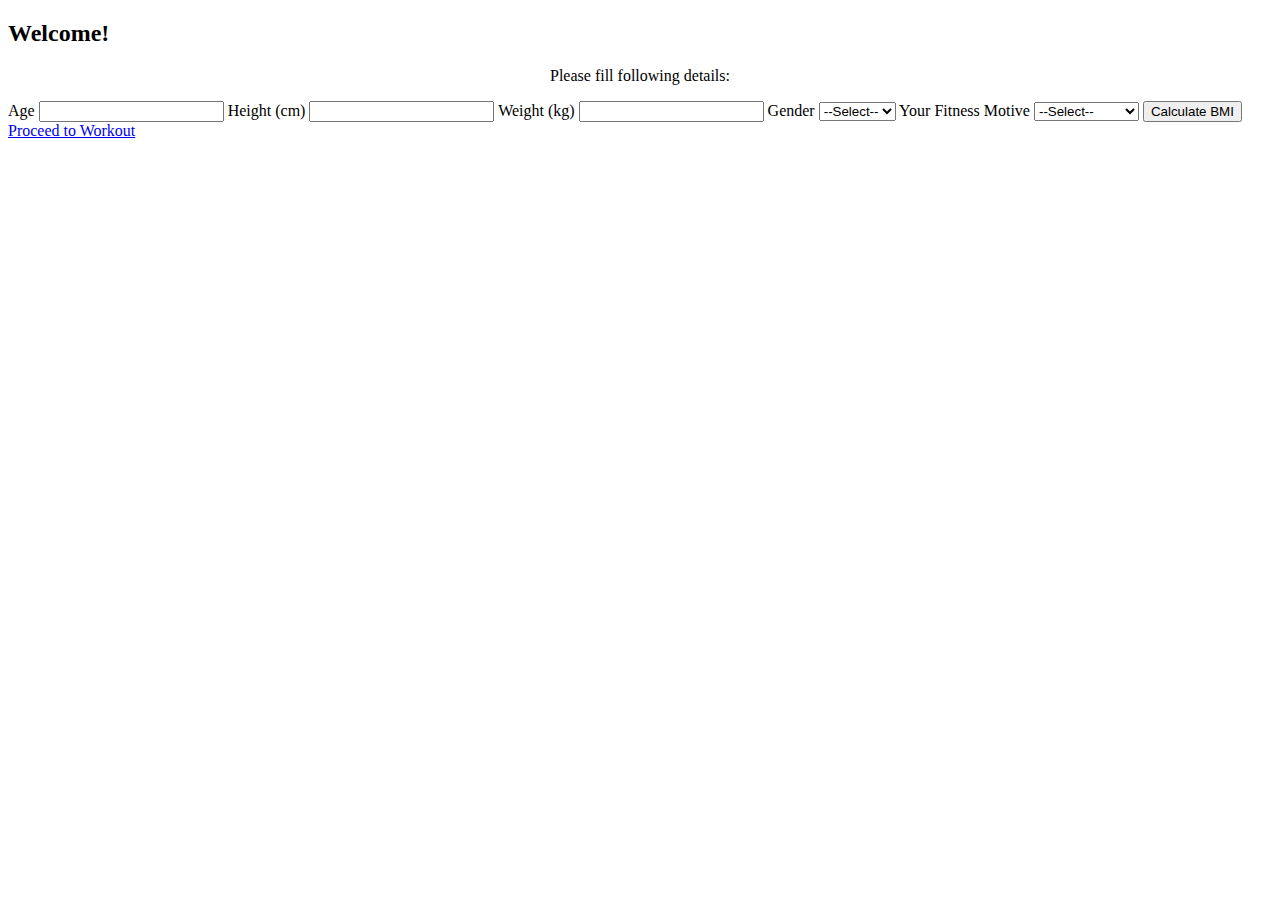
==== index.html @ 1adb92f5 "Added Home Page" ====
<!DOCTYPE html>
<html lang="en">
<head>
  <meta charset="UTF-8">
  <meta name="viewport" content="width=device-width, initial-scale=1">
  <title>Wellness Wizard</title>
  <link rel="stylesheet" href="style.css">
</head>
<body>
<div class="container">
  <h2>Welcome!</h2>
  <p style="text-align: center; ">Please fill following details:</p>
  <form id="bmiForm">
    <label for="age">Age</label>
    <input type="number" id="age" required>

    <label for="height">Height (cm)</label>
    <input type="number" id="height" required>

    <label for="weight">Weight (kg)</label>
    <input type="number" id="weight" required>

    <label for="gender">Gender</label>
    <select id="gender" required>
      <option value="">--Select--</option>
      <option value="male">Male</option>
      <option value="female">Female</option>
      <option value="other">Other</option>
    </select>

    <label for="motive">Your Fitness Motive</label>
    <select id="motive">
      <option value="">--Select--</option>
      <option value="weight loss">Weight Loss</option>
      <option value="muscle gain">Muscle Gain</option>
      <option value="stamina">Build Stamina</option>
    </select>


    <button type="submit">Calculate BMI</button>

    <div class="result" id="bmiResult"></div>

    <div class="workout-link" id="workoutLink">
      <a href="workout.html">Proceed to Workout</a> <!--Place the link for workout page here-->
    </div>
  </form>
</div>

</body>
</html>
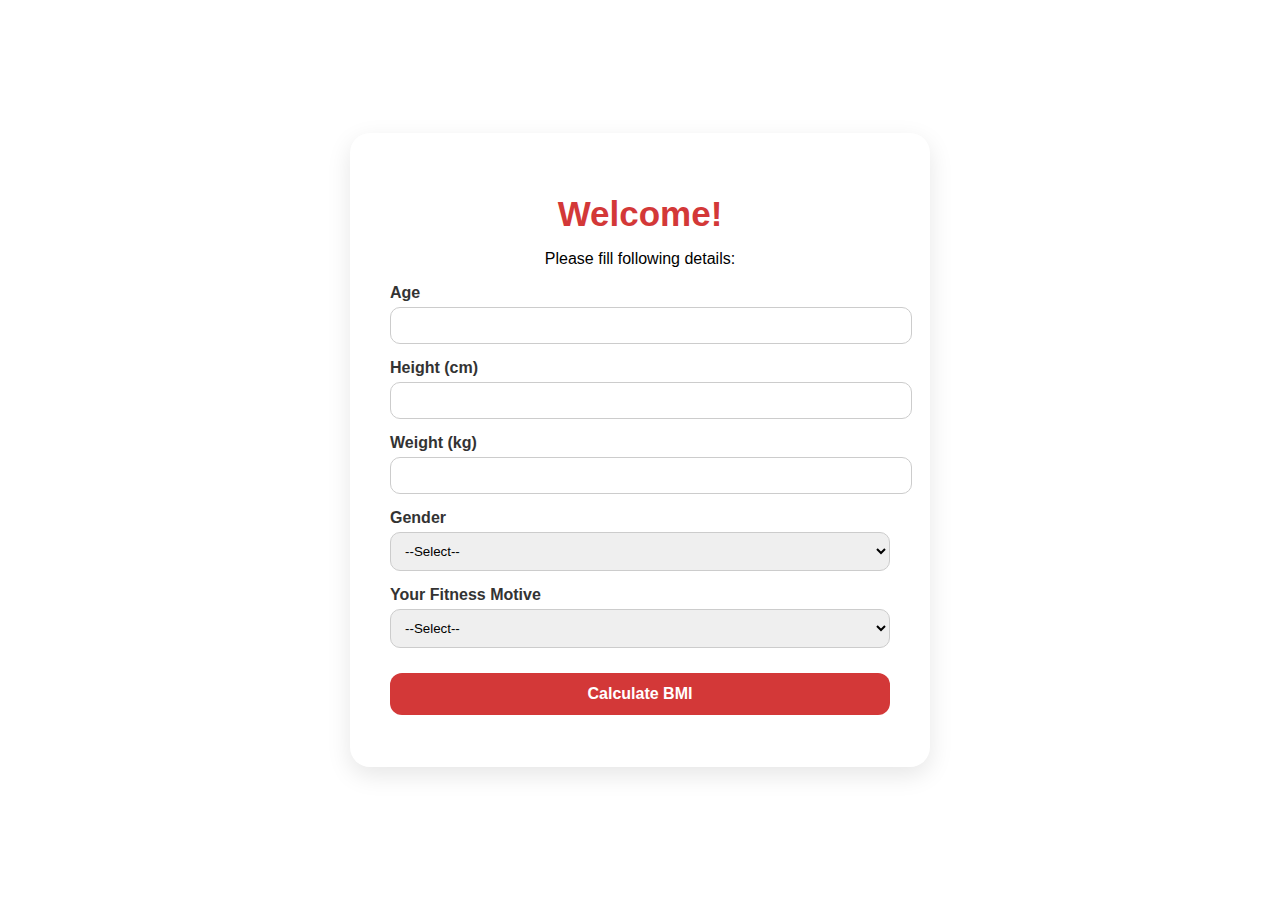
==== commit c233a472: "Added Functionality to Home page" ====
--- a/index.html
+++ b/index.html
@@ -46,6 +46,7 @@
     </div>
   </form>
 </div>
+<script src="script.java"></script>
 
 </body>
 </html>
--- a/style.css
+++ b/style.css
@@ -0,0 +1,87 @@
+body {
+    font-family: Arial, Helvetica, sans-serif;
+    background-image: url(https://i.pinimg.com/736x/87/87/71/87877173a22c8e5fd58ad815d8b233df.jpg);
+    margin: 0;
+    padding: 0;
+    display: flex;
+    justify-content: center;
+    align-items: center;
+    min-height: 100vh;
+  }
+
+  .container {
+    background: #fff;
+    padding: 2rem 2.5rem;
+    border-radius: 20px;
+    box-shadow: 0 8px 25px rgba(0, 0, 0, 0.1);
+    max-width: 500px;
+    width: 100%;
+  }
+
+  h2 {
+    text-align: center;
+    color: rgb(211, 56, 56);
+    font-size: 35px;
+    margin-bottom: 1rem;
+  }
+
+  label {
+    display: block;
+    margin-top: 15px;
+    font-weight: 600;
+    color: #333;
+  }
+
+  input, select {
+    width: 100%;
+    padding: 10px;
+    margin-top: 5px;
+    border: 1px solid #ccc;
+    border-radius: 10px;
+    outline: none;
+  }
+
+  button {
+    margin-top: 25px;
+    width: 100%;
+    padding: 12px;
+    background-color: rgb(211, 56, 56);
+    border: none;
+    border-radius: 12px;
+    color: white;
+    font-weight: bold;
+    font-size: 1rem;
+    cursor: pointer;
+    transition: background-color 0.3s;
+  }
+
+  button:hover {
+    background-color:rgb(225, 80, 80);
+  } 
+
+  .result {
+    margin-top: 20px;
+    text-align: center;
+    font-size: 1.1rem;
+    color: #2c3e50;
+    font-weight: bold;
+  }
+
+  .workout-link {
+    display: none;
+    margin-top: 15px;
+    text-align: center;
+  }
+
+  .workout-link a {
+    background-color: #3498db;
+    padding: 10px 20px;
+    border-radius: 10px;
+    color: white;
+    text-decoration: none;
+    font-weight: bold;
+  }
+
+  .workout-link a:hover {
+    background-color: #2980b9;
+  }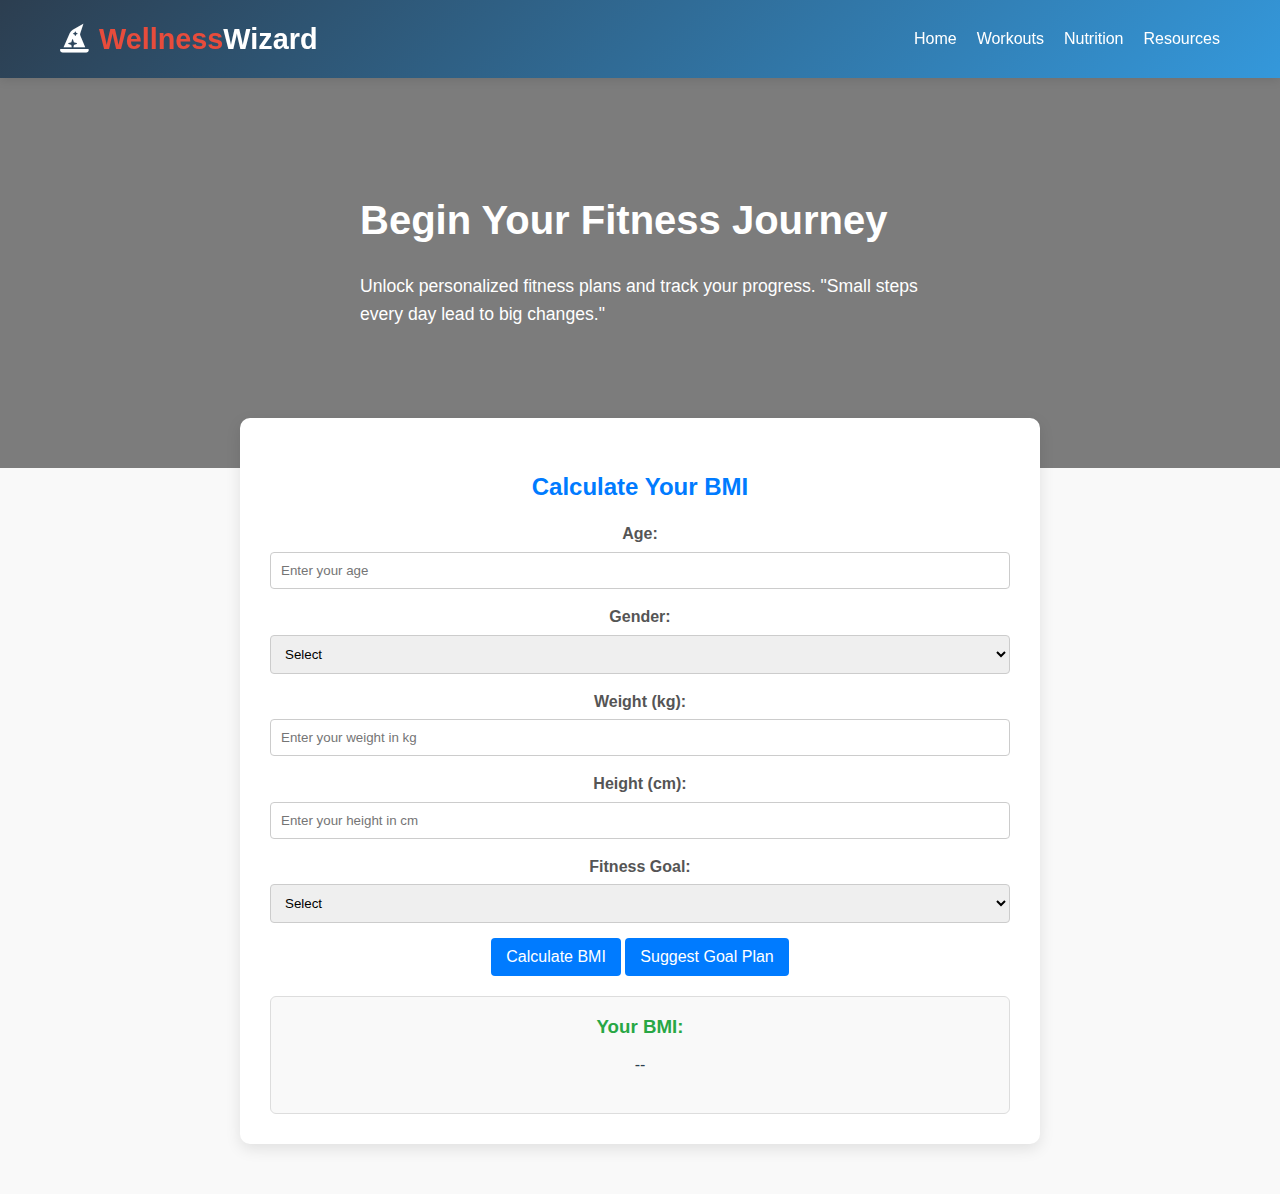
==== commit 10fc1eb9: "debugged the home page and matched the styling acc to base website" ====
--- a/index.html
+++ b/index.html
@@ -1,52 +1,91 @@
 <!DOCTYPE html>
 <html lang="en">
 <head>
-  <meta charset="UTF-8">
-  <meta name="viewport" content="width=device-width, initial-scale=1">
-  <title>Wellness Wizard</title>
-  <link rel="stylesheet" href="style.css">
+    <meta charset="UTF-8">
+    <meta name="viewport" content="width=device-width, initial-scale=1.0">
+    <title>Wellness Wizard | Fitness Maintenance</title>
+    <link rel="stylesheet" href="style.css">
+    <link rel="stylesheet" href="https://cdnjs.cloudflare.com/ajax/libs/font-awesome/6.0.0-beta3/css/all.min.css">
 </head>
 <body>
-<div class="container">
-  <h2>Welcome!</h2>
-  <p style="text-align: center; ">Please fill following details:</p>
-  <form id="bmiForm">
-    <label for="age">Age</label>
-    <input type="number" id="age" required>
+    <header>
+        <div class="container header-container">
+            <div class="logo">
+                <i class="fas fa-hat-wizard"></i>
+                <span>Wellness</span> Wizard
+            </div>
+            <nav>
+                <ul>
+                    <li><a href="#home">Home</a></li>
+                    <li><a href="#workouts">Workouts</a></li>
+                    <li><a href="#nutrition">Nutrition</a></li>
+                    <li><a href="#resources">Resources</a></li>
+                </ul>
+            </nav>
+        </div>
+    </header>
 
-    <label for="height">Height (cm)</label>
-    <input type="number" id="height" required>
+    <section class="hero" id="home">
+        <div class="container hero-content">
+            <h1>Begin Your Fitness Journey</h1>
+            <p>Unlock personalized fitness plans and track your progress.
+                "Small steps every day lead to big changes."
+            </p>
+        </div>
+    </section>
 
-    <label for="weight">Weight (kg)</label>
-    <input type="number" id="weight" required>
+    
+    <div class="container">
+        <div class="status-card">
+            <div class="status-icon">
+                
+            </div>
+             <section class="bmi-calculator">
+             <h2>Calculate Your BMI</h2>
+             <form id="bmi-form">
+             <div class="input-group">
+                <label for="age">Age:</label>
+                <input type="number" id="age" name="age" min="10" placeholder="Enter your age">
+            </div>
+            <div class="input-group">
+                <label for="gender">Gender:</label>
+                <select id="gender" name="gender">
+                    <option value="">Select</option>
+                    <option value="male">Male</option>
+                    <option value="female">Female</option>
+                    <option value="other">Other</option>
+                </select>
+            </div>
+            <div class="input-group">
+                <label for="weight">Weight (kg):</label>
+                <input type="number" id="weight" name="weight" min="1" placeholder="Enter your weight in kg" required>
+            </div>
+            <div class="input-group">
+                <label for="height">Height (cm):</label>
+                <input type="number" id="height" name="height" min="1" placeholder="Enter your height in cm" required>
+            </div>
+            <div class="input-group">
+                <label for="fitness-goal">Fitness Goal:</label>
+                <select id="fitness-goal" name="fitness-goal">
+                    <option value="">Select</option>
+                    <option value="lose-weight">Lose Weight</option>
+                    <option value="gain-weight">Gain Weight</option>
+                    <option value="build-muscle">Build Muscle</option>
+            
+                </select>
+            </div>
+            <button type="button" onclick="calculateBMI()">Calculate BMI</button>
+            <button type="button" onclick="Suggest Goal Plan">Suggest Goal Plan</button>
+            
+        </form>
 
-    <label for="gender">Gender</label>
-    <select id="gender" required>
-      <option value="">--Select--</option>
-      <option value="male">Male</option>
-      <option value="female">Female</option>
-      <option value="other">Other</option>
-    </select>
-
-    <label for="motive">Your Fitness Motive</label>
-    <select id="motive">
-      <option value="">--Select--</option>
-      <option value="weight loss">Weight Loss</option>
-      <option value="muscle gain">Muscle Gain</option>
-      <option value="stamina">Build Stamina</option>
-    </select>
-
-
-    <button type="submit">Calculate BMI</button>
-
-    <div class="result" id="bmiResult"></div>
-
-    <div class="workout-link" id="workoutLink">
-      <a href="workout.html">Proceed to Workout</a> <!--Place the link for workout page here-->
-    </div>
-  </form>
-</div>
-<script src="script.java"></script>
-
+        <div id="bmi-result" class="result-section">
+            <h3>Your BMI:</h3>
+            <p id="bmi-value">--</p>
+            <p id="bmi-category"></p>
+        </div>
+    </section>
+</main>
+<script src="script.js"></script>
 </body>
-</html>
+</html>--- a/style.css
+++ b/style.css
@@ -1,87 +1,298 @@
+/* Global Styles */
+:root {
+  --primary-color: #2c3e50;
+  --secondary-color: #3498db;
+  --accent-color: #e74c3c;
+  --light-color: #ecf0f1;
+  --dark-color: #2c3e50;
+  --success-color: #27ae60;
+  --font-main: 'Segoe UI', Tahoma, Geneva, Verdana, sans-serif;
+}
+
+* {
+  margin: 0;
+  padding: 0;
+  box-sizing: border-box;
+}
+
 body {
-    font-family: Arial, Helvetica, sans-serif;
-    background-image: url(https://i.pinimg.com/736x/87/87/71/87877173a22c8e5fd58ad815d8b233df.jpg);
-    margin: 0;
-    padding: 0;
-    display: flex;
-    justify-content: center;
-    align-items: center;
-    min-height: 100vh;
-  }
-
-  .container {
-    background: #fff;
-    padding: 2rem 2.5rem;
-    border-radius: 20px;
-    box-shadow: 0 8px 25px rgba(0, 0, 0, 0.1);
-    max-width: 500px;
-    width: 100%;
-  }
-
-  h2 {
-    text-align: center;
-    color: rgb(211, 56, 56);
-    font-size: 35px;
-    margin-bottom: 1rem;
-  }
-
-  label {
-    display: block;
-    margin-top: 15px;
-    font-weight: 600;
-    color: #333;
-  }
-
-  input, select {
-    width: 100%;
-    padding: 10px;
-    margin-top: 5px;
-    border: 1px solid #ccc;
-    border-radius: 10px;
-    outline: none;
-  }
-
-  button {
-    margin-top: 25px;
-    width: 100%;
-    padding: 12px;
-    background-color: rgb(211, 56, 56);
-    border: none;
-    border-radius: 12px;
-    color: white;
-    font-weight: bold;
-    font-size: 1rem;
-    cursor: pointer;
-    transition: background-color 0.3s;
-  }
-
-  button:hover {
-    background-color:rgb(225, 80, 80);
-  } 
-
-  .result {
-    margin-top: 20px;
-    text-align: center;
-    font-size: 1.1rem;
-    color: #2c3e50;
-    font-weight: bold;
-  }
-
-  .workout-link {
-    display: none;
-    margin-top: 15px;
-    text-align: center;
-  }
-
-  .workout-link a {
-    background-color: #3498db;
-    padding: 10px 20px;
-    border-radius: 10px;
-    color: white;
-    text-decoration: none;
-    font-weight: bold;
-  }
-
-  .workout-link a:hover {
-    background-color: #2980b9;
-  }+  font-family: var(--font-main);
+  line-height: 1.6;
+  color: var(--dark-color);
+  background-color: #f9f9f9;
+}
+
+.container {
+  max-width: 1200px;
+  margin: 0 auto;
+  padding: 0 20px;
+}
+
+/* Header Styles */
+header {
+  background: linear-gradient(135deg, var(--primary-color), var(--secondary-color));
+  color: white;
+  padding: 1rem 0;
+  box-shadow: 0 2px 10px rgba(0, 0, 0, 0.1);
+  position: fixed;
+  width: 100%;
+  top: 0;
+  z-index: 1000;
+}
+
+.header-container {
+  display: flex;
+  justify-content: space-between;
+  align-items: center;
+}
+
+.logo {
+  font-size: 1.8rem;
+  font-weight: 700;
+  display: flex;
+  align-items: center;
+}
+
+.logo span {
+  color: var(--accent-color);
+}
+
+.logo i {
+  margin-right: 10px;
+}
+
+nav ul {
+  display: flex;
+  list-style: none;
+}
+
+nav ul li {
+  margin-left: 20px;
+}
+
+nav ul li a {
+  color: white;
+  text-decoration: none;
+  font-weight: 500;
+  transition: all 0.3s ease;
+}
+
+nav ul li a:hover {
+  color: var(--light-color);
+}
+
+/* Hero Section */
+.hero {
+  background: url('https://images.unsplash.com/photo-1571019613454-1cb2f99b2d8b?ixlib=rb-1.2.1&auto=format&fit=crop&w=1350&q=80') no-repeat center center/cover;
+  height: 400px;
+  display: flex;
+  align-items: center;
+  position: relative;
+  margin-top: 68px; /* To account for fixed header */
+}
+
+.hero::before {
+  content: '';
+  position: absolute;
+  top: 0;
+  left: 0;
+  width: 100%;
+  height: 100%;
+  background: rgba(0, 0, 0, 0.5);
+}
+
+.hero-content {
+  position: relative;
+  z-index: 1;
+  color: white;
+  max-width: 600px;
+}
+
+.hero-content h1 {
+  font-size: 2.5rem;
+  margin-bottom: 20px;
+}
+
+.hero-content p {
+  font-size: 1.1rem;
+  margin-bottom: 20px;
+}
+
+/* Fitness Status Card */
+.status-card {
+  background: white;
+  border-radius: 10px;
+  box-shadow: 0 5px 15px rgba(0, 0, 0, 0.1);
+  padding: 30px;
+  margin: -50px auto 50px;
+  max-width: 800px;
+  text-align: center;
+  position: relative;
+  z-index: 2;
+}
+
+.status-icon {
+  font-size: 3rem;
+  color: var(--success-color);
+  margin-bottom: 20px;
+}
+
+.status-card h2 {
+  color: var(--success-color);
+  margin-bottom: 10px;
+}
+
+.status-card p {
+  color: var(--dark-color);
+  margin-bottom: 20px;
+}
+
+/* Footer */
+footer {
+  background: var(--dark-color);
+  color: white;
+  padding: 40px 0 20px;
+}
+
+.footer-container {
+  display: grid;
+  grid-template-columns: repeat(auto-fit, minmax(200px, 1fr));
+  gap: 30px;
+  margin-bottom: 30px;
+}
+
+.footer-col h3 {
+  margin-bottom: 20px;
+  font-size: 1.2rem;
+}
+
+.footer-col ul {
+  list-style: none;
+}
+
+.footer-col ul li {
+  margin-bottom: 10px;
+}
+
+.footer-col ul li a {
+  color: #bbb;
+  text-decoration: none;
+  transition: color 0.3s ease;
+}
+
+.footer-col ul li a:hover {
+  color: white;
+}
+
+.copyright {
+  text-align: center;
+  padding-top: 20px;
+  border-top: 1px solid rgba(255, 255, 255, 0.1);
+  color: #bbb;
+  font-size: 0.9rem;
+}
+
+/* Responsive Design */
+@media (max-width: 768px) {
+  .header-container {
+      flex-direction: column;
+      text-align: center;
+  }
+
+  nav ul {
+      margin-top: 20px;
+      flex-direction: column;
+      align-items: center;
+  }
+
+  nav ul li {
+      margin: 5px 0;
+  }
+
+  .hero-content {
+      text-align: center;
+      padding: 0 20px;
+  }
+
+  .exercise-tabs {
+      flex-direction: column;
+      align-items: center;
+  }
+
+  .tab-btn {
+      margin: 5px 0;
+      width: 80%;
+  }
+}
+
+/* Smooth scrolling */
+html {
+  scroll-behavior: smooth;
+}
+
+/* Section anchors */
+section {
+  scroll-margin-top: 80px;
+}
+
+bmi-calculator {
+  padding: 20px;
+  margin-bottom: 20px;
+  border: 1px solid #ddd;
+  border-radius: 6px;
+}
+
+.bmi-calculator h2 {
+  color: #007bff;
+  margin-top: 0;
+  margin-bottom: 15px;
+}
+
+.input-group {
+  margin-bottom: 15px;
+}
+
+.input-group label {
+  display: block;
+  margin-bottom: 5px;
+  font-weight: bold;
+  color: #555;
+}
+
+.input-group input[type="number"],
+.input-group select {
+  width: 100%;
+  padding: 10px;
+  border: 1px solid #ccc;
+  border-radius: 4px;
+  box-sizing: border-box;
+}
+
+button {
+  background-color: #007bff;
+  color: #fff;
+  padding: 10px 15px;
+  border: none;
+  border-radius: 4px;
+  cursor: pointer;
+  font-size: 1rem;
+  transition: background-color 0.3s ease;
+}
+
+button:hover {
+  background-color: #0056b3;
+}
+
+.result-section {
+  margin-top: 20px;
+  padding: 15px;
+  border: 1px solid #ddd;
+  border-radius: 6px;
+  background-color: #f9f9f9;
+}
+
+.result-section h3 {
+  color: #28a745;
+  margin-top: 0;
+  margin-bottom: 10px;
+}